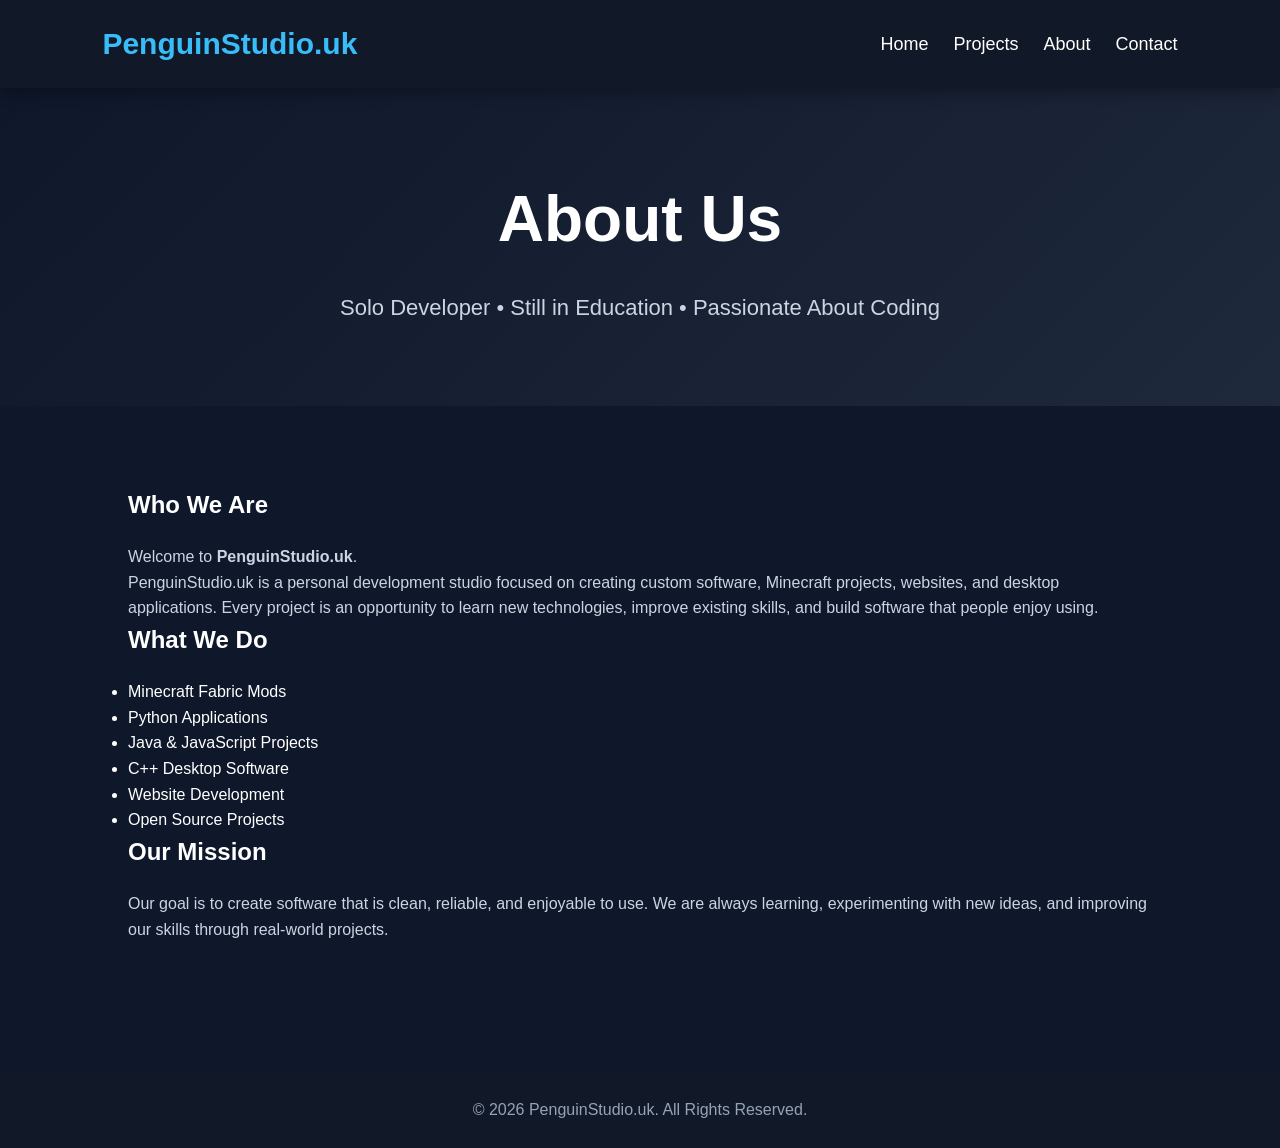
==== about.html @ 271211c9 "Initial website upload" ====
<!DOCTYPE html>
<html lang="en">
<head>
<meta charset="UTF-8">
<meta name="viewport" content="width=device-width, initial-scale=1.0">
<title>About Us</title>

<link rel="stylesheet" href="css/style.css">

</head>

<body>

<header>
    <div class="logo">PenguinStudio.uk</div>

    <nav>
        <a href="index.html">Home</a>
        <a href="projects.html">Projects</a>
        <a href="about.html">About</a>
        <a href="contact.html">Contact</a>
    </nav>

</header>

<section class="small-hero">

    <h1>About Us</h1>

    <p>Solo Developer • Still in Education • Passionate About Coding</p>

</section>

<section>

    <h2>Who We Are</h2>

    <p>
        Welcome to <strong>PenguinStudio.uk</strong>.
    </p>

    <p>
        PenguinStudio.uk is a personal development studio focused on creating
        custom software, Minecraft projects, websites, and desktop applications.
        Every project is an opportunity to learn new technologies, improve existing
        skills, and build software that people enjoy using.
    </p>

    <h2>What We Do</h2>

    <ul>
        <li>Minecraft Fabric Mods</li>
        <li>Python Applications</li>
        <li>Java & JavaScript Projects</li>
        <li>C++ Desktop Software</li>
        <li>Website Development</li>
        <li>Open Source Projects</li>
    </ul>

    <h2>Our Mission</h2>

    <p>
        Our goal is to create software that is clean, reliable, and enjoyable to use.
        We are always learning, experimenting with new ideas, and improving our skills
        through real-world projects.
    </p>

</section>

<footer>
    © 2026 PenguinStudio.uk. All Rights Reserved.
</footer>

</body>
</html>
---- css/style.css ----
/* ==========================
   Global Settings
========================== */

* {
    margin: 0;
    padding: 0;
    box-sizing: border-box;
}

html {
    scroll-behavior: smooth;
}

body {
    background: #0f172a;
    color: #ffffff;
    font-family: Arial, Helvetica, sans-serif;
    line-height: 1.6;
}

/* ==========================
   Header
========================== */

header {
    background: #111827;
    padding: 20px 8%;
    display: flex;
    justify-content: space-between;
    align-items: center;

    position: sticky;
    top: 0;

    box-shadow: 0 5px 15px rgba(0,0,0,.3);
}

.logo {
    font-size: 30px;
    font-weight: bold;
    color: #38bdf8;
}

/* ==========================
   Navigation
========================== */

nav {
    display: flex;
    gap: 25px;
}

nav a {
    color: white;
    text-decoration: none;
    font-size: 18px;
    transition: .25s;
}

nav a:hover {
    color: #38bdf8;
}

/* ==========================
   Hero Section
========================== */

.hero {
    min-height: 90vh;

    display: flex;
    justify-content: center;
    align-items: center;
    flex-direction: column;

    text-align: center;

    padding: 40px;
}

.hero h1 {
    font-size: 64px;
    margin-bottom: 20px;
}

.hero p {
    font-size: 22px;
    color: #cbd5e1;
    max-width: 700px;
}

.small-hero {
    padding: 80px 20px;
    text-align: center;
    background: linear-gradient(135deg, #0f172a, #1e293b);
}

.small-hero h1 {
    font-size: 64px;
    margin-bottom: 20px;
}

.small-hero p {
    font-size: 22px;
    color: #cbd5e1;
    max-width: 700px;
    margin: 0 auto;
}

/* Hero Improvements */

.subtitle{
    color:#38bdf8;
    text-transform:uppercase;
    letter-spacing:4px;
    margin-bottom:20px;
}

.hero h1{
    font-size:72px;
    line-height:1.1;
}

.hero-text{
    max-width:700px;
    margin:30px auto;
}

.hero-buttons{
    display:flex;
    gap:20px;
    margin-top:30px;
    flex-wrap:wrap;
    justify-content:center;
}

.secondary{
    background:transparent;
    color:white;
    border:2px solid #38bdf8;
}

.secondary:hover{
    background:#38bdf8;
    color:black;
}

.logo{
    text-decoration:none;
}

.cards .card{
    text-align:center;
}

/* ==========================
   Buttons
========================== */

button,
.btn {

    display: inline-block;

    margin-top: 30px;

    background: #38bdf8;
    color: #000;

    text-decoration: none;

    border: none;

    padding: 15px 35px;

    border-radius: 10px;

    cursor: pointer;

    font-size: 18px;

    transition: .3s;
}

button:hover,
.btn:hover {

    transform: translateY(-4px);

    box-shadow: 0 8px 20px rgba(56,189,248,.4);

}

/* ==========================
   Cards
========================== */

.cards {

    width: 90%;

    max-width: 1200px;

    margin: 60px auto;

    display: grid;

    grid-template-columns: repeat(auto-fit, minmax(280px,1fr));

    gap: 30px;

}

.card {

    background: #1e293b;

    padding: 30px;

    border-radius: 15px;

    transition: .3s;

}

.card:hover {

    transform: translateY(-8px);

}

.card h2 {

    color: #38bdf8;

    margin-bottom: 15px;

}

.card p {

    color: #cbd5e1;

}

/* ==========================
   General Sections
========================== */

section {

    padding: 80px 10%;

}

section h1,
section h2 {

    margin-bottom: 20px;

}

section p {

    color: #cbd5e1;

}

/* ==========================
   Images
========================== */

img {

    max-width: 100%;

    border-radius: 12px;

}

/* ==========================
   Footer
========================== */

footer {

    margin-top: 50px;

    background: #111827;

    text-align: center;

    padding: 25px;

    color: #94a3b8;

}

/* ==========================
   Tables
========================== */

table {

    width: 100%;

    border-collapse: collapse;

}

th,
td {

    border: 1px solid #334155;

    padding: 12px;

}

th {

    background: #1e293b;

}

/* ==========================
   Forms
========================== */

input,
textarea {

    width: 100%;

    margin-top: 10px;

    margin-bottom: 20px;

    padding: 12px;

    border-radius: 8px;

    border: 1px solid #334155;

    background: #1e293b;

    color: white;

}

input:focus,
textarea:focus {

    outline: none;

    border-color: #38bdf8;

}

/* ==========================
   Responsive
========================== */

@media (max-width: 768px) {

    header {

        flex-direction: column;

        gap: 20px;

    }

    nav {

        flex-wrap: wrap;

        justify-content: center;

    }

    .hero h1 {

        font-size: 42px;

    }

    .hero p {

        font-size: 18px;

    }

}

/* ==========================
   Projects Page
========================== */

.projects {

    width: 90%;

    max-width: 1200px;

    margin: 60px auto;

    display: grid;

    grid-template-columns: repeat(auto-fit, minmax(280px, 1fr));

    gap: 30px;

}


.project-card {

    background: #1e293b;

    padding: 30px;

    border-radius: 15px;

    transition: .3s;

    border: 1px solid transparent;

}


.project-card:hover {

    transform: translateY(-8px);

    border-color: #38bdf8;

    box-shadow: 0 10px 25px rgba(0,0,0,.3);

}


.project-card h2 {

    color: #38bdf8;

    margin-bottom: 15px;

}


.project-card p {

    color: #cbd5e1;

    margin-bottom: 20px;

}


.project-card span {

    display: inline-block;

    color: #94a3b8;

    font-size: 14px;

    padding: 5px 12px;

    background: #0f172a;

    border-radius: 20px;

}
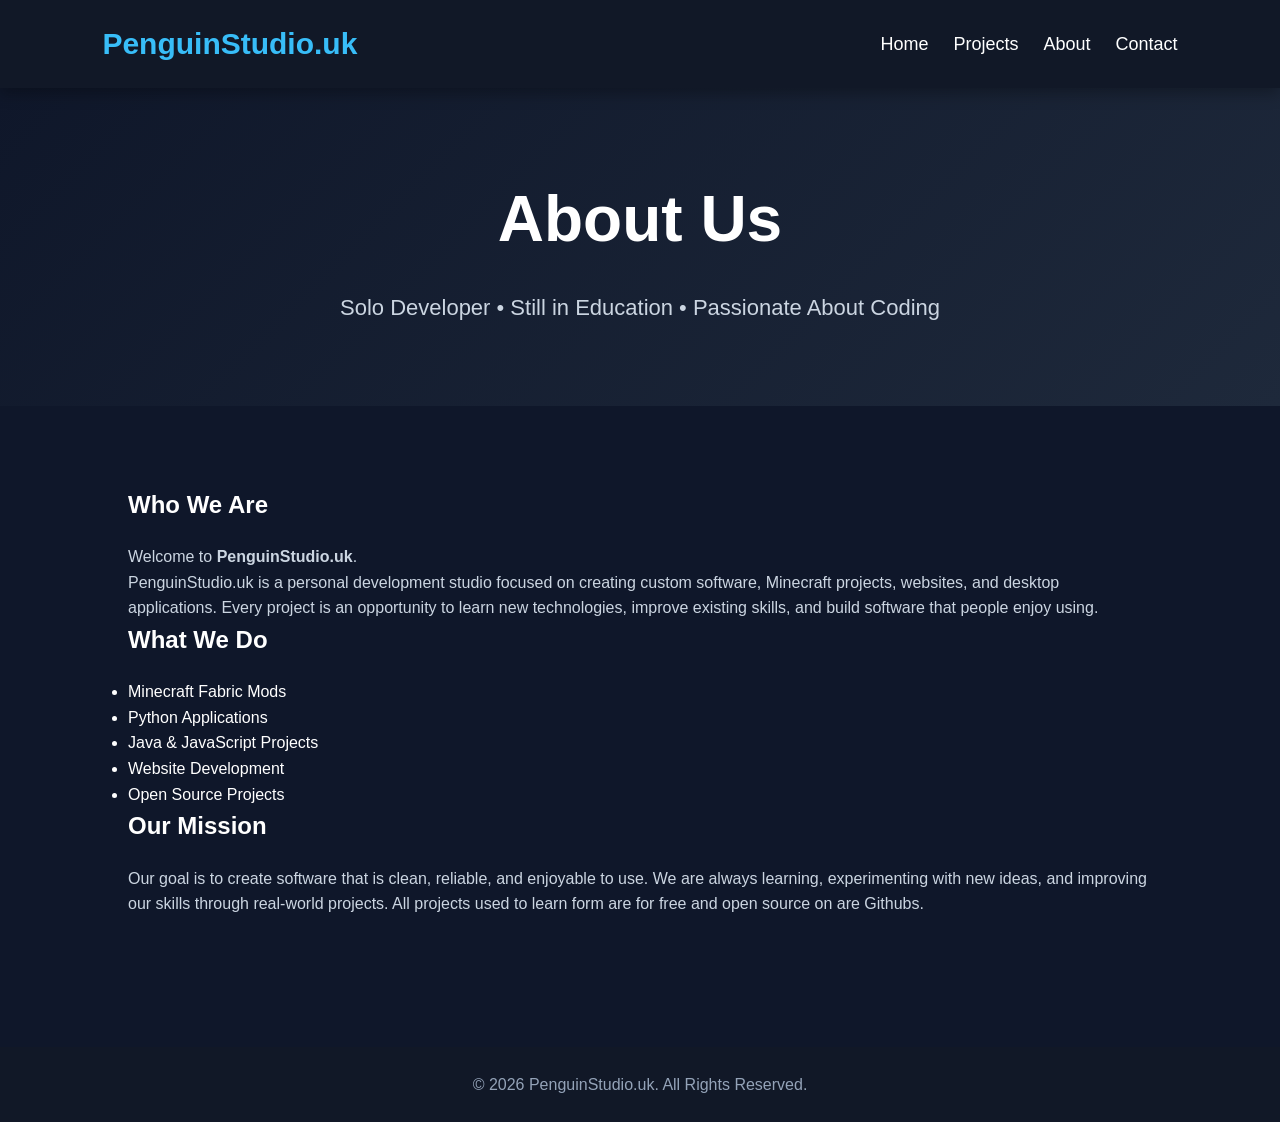
==== commit e871a53d: "changed info and layout of pages" ====
--- a/about.html
+++ b/about.html
@@ -3,7 +3,7 @@
 <head>
 <meta charset="UTF-8">
 <meta name="viewport" content="width=device-width, initial-scale=1.0">
-<title>About Us</title>
+<title>About Us - PenguinStudio.uk</title>
 
 <link rel="stylesheet" href="css/style.css">
 
@@ -15,10 +15,10 @@
     <div class="logo">PenguinStudio.uk</div>
 
     <nav>
-        <a href="index.html">Home</a>
-        <a href="projects.html">Projects</a>
-        <a href="about.html">About</a>
-        <a href="contact.html">Contact</a>
+        <a href="/">Home</a>
+        <a href="projects">Projects</a>
+        <a href="about">About</a>
+        <a href="contact">Contact</a>
     </nav>
 
 </header>
@@ -52,7 +52,6 @@
         <li>Minecraft Fabric Mods</li>
         <li>Python Applications</li>
         <li>Java & JavaScript Projects</li>
-        <li>C++ Desktop Software</li>
         <li>Website Development</li>
         <li>Open Source Projects</li>
     </ul>
@@ -62,7 +61,7 @@
     <p>
         Our goal is to create software that is clean, reliable, and enjoyable to use.
         We are always learning, experimenting with new ideas, and improving our skills
-        through real-world projects.
+        through real-world projects. All projects used to learn form are for free and open source on are Githubs.
     </p>
 
 </section>
